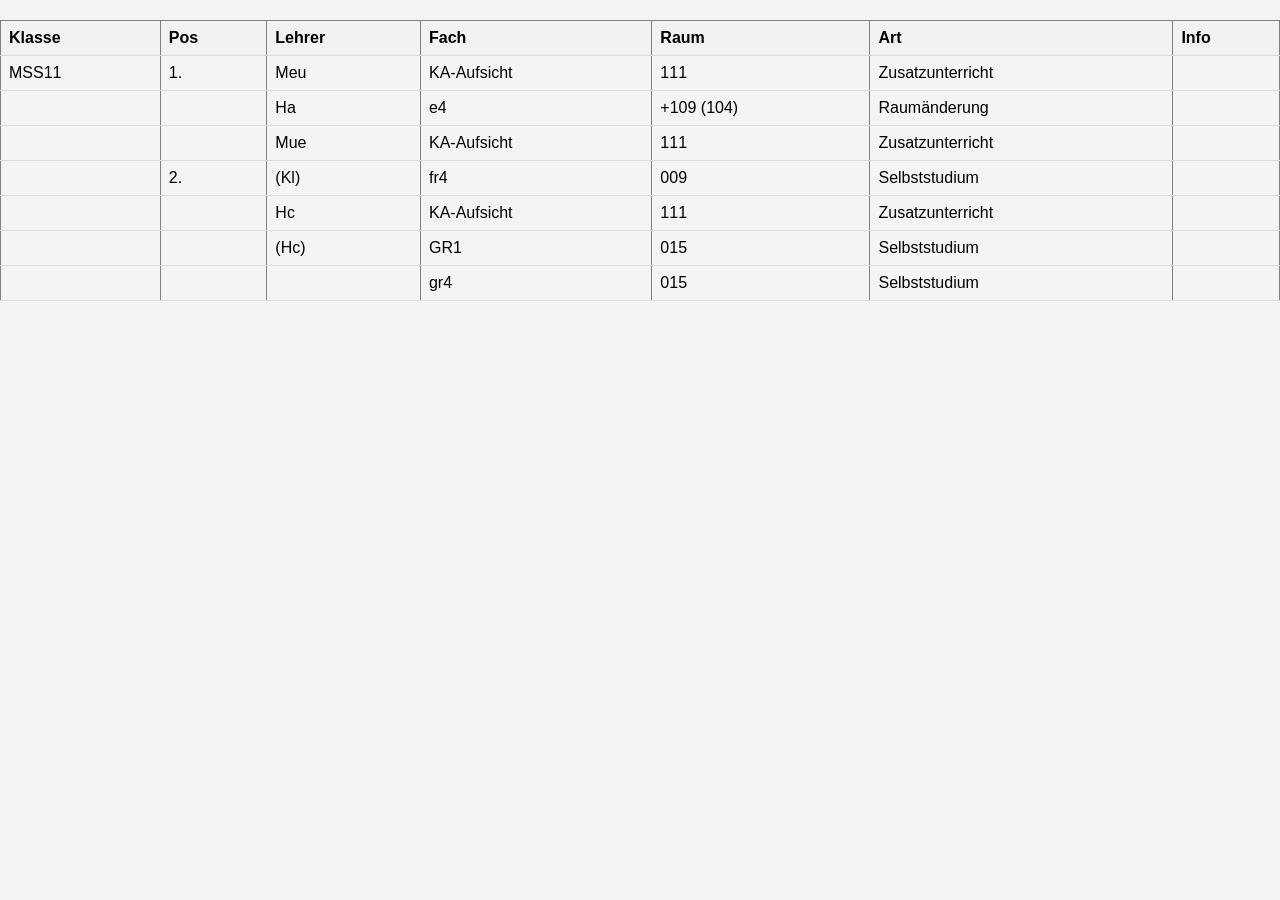
==== new-page.html @ 557d041a "reorganized hole code. Now using docstrings!" ====
<!DOCTYPE html>
<html lang="en">

<head>
    <meta charset="UTF-8">
    <meta name="viewport" content="width=device-width, initial-scale=1.0">
    <title>JSON to HTML Table</title>
    <style>
        body {
            font-family: Arial, sans-serif;
            background-color: #f4f4f4;
            margin: 0;
            padding: 0;
        }

        #myTable {
            width: 100%;
            border-collapse: collapse;
            margin-top: 20px;
        }

        #myTable th,
        #myTable td {
            padding: 8px;
            text-align: left;
            border-bottom: 1px solid #ddd;
        }

        #myTable th {
            background-color: #f2f2f2;
        }

        #myTable tbody tr:hover {
            background-color: #e0e0e0;
        }
    </style>
</head>

<body>
    <table id="myTable" border="1">
        <thead>
            <tr>
                <th>Klasse</th>
                <th>Pos</th>
                <th>Lehrer</th>
                <th>Fach</th>
                <th>Raum</th>
                <th>Art</th>
                <th>Info</th>
            </tr>
        </thead>
        <tbody>
            <!-- Table body will be dynamically populated -->
        </tbody>
    </table>

    <script>
        fetch('file.json')
            .then(response => response.json())
            .then(data => {
                const tableBody = document.querySelector('#myTable tbody');
                // Get the first key from the JSON object
                const firstKey = Object.keys(data)[0];
                // Iterate over the list associated with the first key
                data[firstKey].forEach(rowData => {
                    const row = document.createElement('tr');
                    rowData.forEach(cellData => {
                        const cell = document.createElement('td');
                        cell.textContent = cellData;
                        row.appendChild(cell);
                    });
                    tableBody.appendChild(row);
                });
            })
            .catch(error => console.error('Error fetching JSON:', error));
    </script>
</body>

</html>
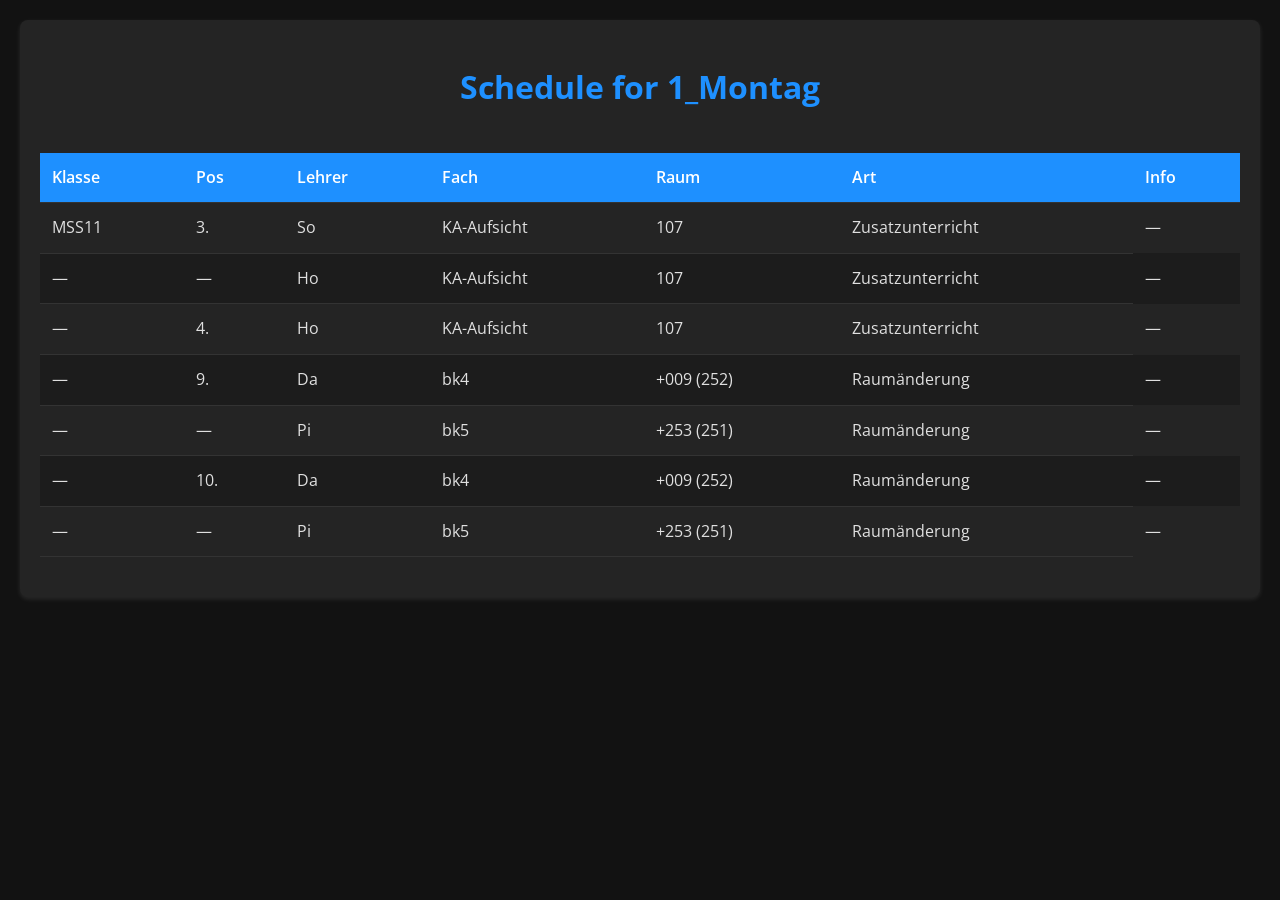
==== commit 96cc9c67: "Tldr: to many changes" ====
--- a/new-page.html
+++ b/new-page.html
@@ -1,78 +1,121 @@
-<!DOCTYPE html>
+    <!DOCTYPE html>
 <html lang="en">
 
 <head>
     <meta charset="UTF-8">
     <meta name="viewport" content="width=device-width, initial-scale=1.0">
-    <title>JSON to HTML Table</title>
+    <title>Schedule Display</title>
+    <link href="https://fonts.googleapis.com/css2?family=Open+Sans:wght@400;600&display=swap" rel="stylesheet">
     <style>
+        /* Dark Mode styles */
         body {
-            font-family: Arial, sans-serif;
-            background-color: #f4f4f4;
+            background-color: #121212;
+            /* Dark background for the body */
+            color: #e0e0e0;
+            /* Lighter text for better readability */
+            font-family: 'Open Sans', sans-serif;
+            /* Modern font */
             margin: 0;
-            padding: 0;
+            padding: 20px;
+            line-height: 1.6;
         }
 
-        #myTable {
+        .container {
+            max-width: 1200px;
+            margin: auto;
+            padding: 20px;
+            background: #242424;
+            /* Darker background for the content area */
+            box-shadow: 0 2px 5px rgba(255, 255, 255, 0.1);
+            /* Subtle white shadow for depth */
+            border-radius: 8px;
+            /* Rounded corners */
+        }
+
+        h1 {
+            color: #1e90ff;
+            /* Bright blue for headings, ensuring good contrast */
+            text-align: center;
+            margin-bottom: 40px;
+        }
+
+        table {
             width: 100%;
             border-collapse: collapse;
-            margin-top: 20px;
+            margin-bottom: 20px;
         }
 
-        #myTable th,
-        #myTable td {
-            padding: 8px;
+        th,
+        td {
+            padding: 12px;
             text-align: left;
-            border-bottom: 1px solid #ddd;
+            border-bottom: 1px solid #333;
+            /* Darker border for a subtle look */
         }
 
-        #myTable th {
-            background-color: #f2f2f2;
+        th {
+            background-color: #1e90ff;
+            /* Bright blue for table headers */
+            color: #ffffff;
+            font-weight: 600;
         }
 
-        #myTable tbody tr:hover {
-            background-color: #e0e0e0;
+        tr:nth-child(even) {
+            background-color: #1c1c1c;
+            /* Slightly lighter for zebra striping */
+        }
+
+        tr:hover {
+            background-color: #2e2e2e;
+            /* Hover effect with a slightly lighter shade */
+        }
+
+        td:last-child {
+            border-bottom: 0;
         }
     </style>
 </head>
 
 <body>
-    <table id="myTable" border="1">
-        <thead>
-            <tr>
-                <th>Klasse</th>
-                <th>Pos</th>
-                <th>Lehrer</th>
-                <th>Fach</th>
-                <th>Raum</th>
-                <th>Art</th>
-                <th>Info</th>
-            </tr>
-        </thead>
-        <tbody>
-            <!-- Table body will be dynamically populated -->
-        </tbody>
-    </table>
+    <div class="container">
+        <h1>Schedule for 1_Montag</h1>
+        <table id="scheduleTable">
+            <thead>
+                <tr>
+                    <th>Klasse</th>
+                    <th>Pos</th>
+                    <th>Lehrer</th>
+                    <th>Fach</th>
+                    <th>Raum</th>
+                    <th>Art</th>
+                    <th>Info</th>
+                </tr>
+            </thead>
+            <tbody>
+                <!-- JavaScript will populate table rows here -->
+            </tbody>
+        </table>
+    </div>
+    <script>
+        // script.js
+        document.addEventListener('DOMContentLoaded', function () {
+            fetch('file.json')
+                .then(response => response.json())
+                .then(data => {
+                    const tableBody = document.getElementById('scheduleTable').getElementsByTagName('tbody')[0];
+                    data["1_Montag"].forEach(rowData => {
+                        let row = document.createElement('tr');
+                        rowData.forEach(cellData => {
+                            let cell = document.createElement('td');
+                            cell.appendChild(document.createTextNode(cellData === "" ? "—" : cellData)); // Replace empty strings with a dash for aesthetics
+                            row.appendChild(cell);
+                        });
+                        tableBody.appendChild(row);
+                    });
+                })
+                .catch(error => console.error('Error loading the schedule data:', error));
+        });
 
-    <script>
-        fetch('file.json')
-            .then(response => response.json())
-            .then(data => {
-                const tableBody = document.querySelector('#myTable tbody');
-                // Get the first key from the JSON object
-                const firstKey = Object.keys(data)[0];
-                // Iterate over the list associated with the first key
-                data[firstKey].forEach(rowData => {
-                    const row = document.createElement('tr');
-                    rowData.forEach(cellData => {
-                        const cell = document.createElement('td');
-                        cell.textContent = cellData;
-                        row.appendChild(cell);
-                    });
-                    tableBody.appendChild(row);
-                });
-            })
-            .catch(error => console.error('Error fetching JSON:', error));
     </script>
 </body>
 
